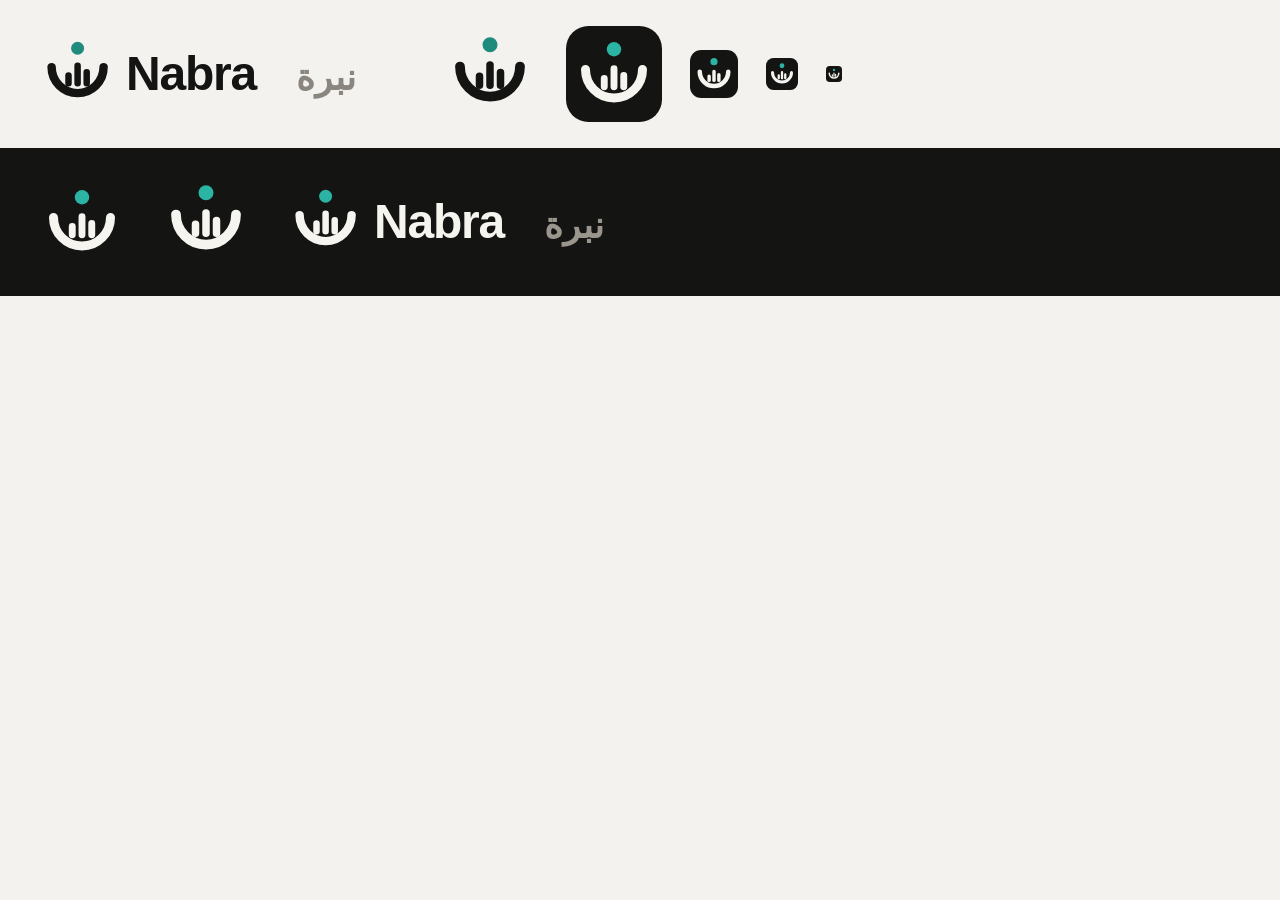
==== brand/preview.html @ f659e8e6 "Brand: noon (ن) logo mark, wordmark, app icon, social preview; used in app, tray and README Co-Autho" ====
<!doctype html>
<meta charset="utf-8">
<style>
  body { margin: 0; font-family: "Segoe UI", sans-serif; background: #f3f2ef; }
  .row { display: flex; gap: 28px; align-items: center; padding: 26px 34px; }
  .dark { background: #141413; }
  img { display: block; }
  .chip { display: flex; align-items: center; gap: 8px; font: 700 20px "Segoe UI"; color: #1f1e1c; }
</style>
<div class="row">
  <img src="nabra-logo.svg" width="380" height="96">
  <img src="nabra-mark.svg" width="96" height="96">
  <img src="nabra-app-icon.svg" width="96" height="96">
  <img src="nabra-app-icon.svg" width="48" height="48">
  <img src="nabra-app-icon.svg" width="32" height="32">
  <img src="nabra-app-icon.svg" width="16" height="16">
</div>
<div class="row dark">
  <img src="nabra-app-icon.svg" width="96" height="96">
  <img src="nabra-mark-dark.svg" width="96" height="96">
  <img src="nabra-logo-dark.svg" width="380" height="96">
</div>
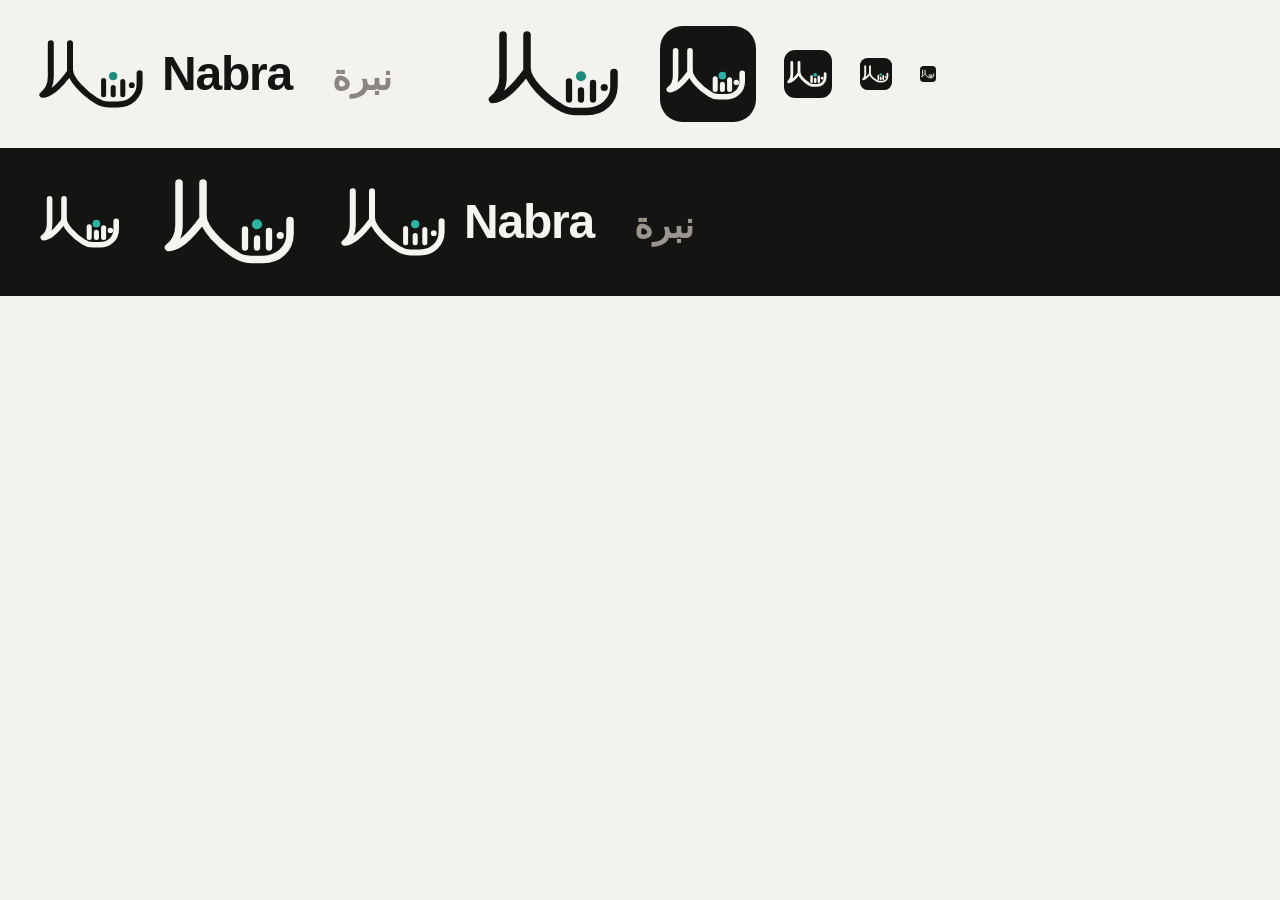
==== commit 72a36e6b: "New logo from the founder's sketch (لا strokes into a listening bowl); release script: check exit co" ====
--- a/brand/preview.html
+++ b/brand/preview.html
@@ -8,8 +8,8 @@
   .chip { display: flex; align-items: center; gap: 8px; font: 700 20px "Segoe UI"; color: #1f1e1c; }
 </style>
 <div class="row">
-  <img src="nabra-logo.svg" width="380" height="96">
-  <img src="nabra-mark.svg" width="96" height="96">
+  <img src="nabra-logo.svg" width="420" height="96">
+  <img src="nabra-mark.svg" width="150" height="96">
   <img src="nabra-app-icon.svg" width="96" height="96">
   <img src="nabra-app-icon.svg" width="48" height="48">
   <img src="nabra-app-icon.svg" width="32" height="32">
@@ -17,6 +17,6 @@
 </div>
 <div class="row dark">
   <img src="nabra-app-icon.svg" width="96" height="96">
-  <img src="nabra-mark-dark.svg" width="96" height="96">
-  <img src="nabra-logo-dark.svg" width="380" height="96">
+  <img src="nabra-mark-dark.svg" width="150" height="96">
+  <img src="nabra-logo-dark.svg" width="420" height="96">
 </div>
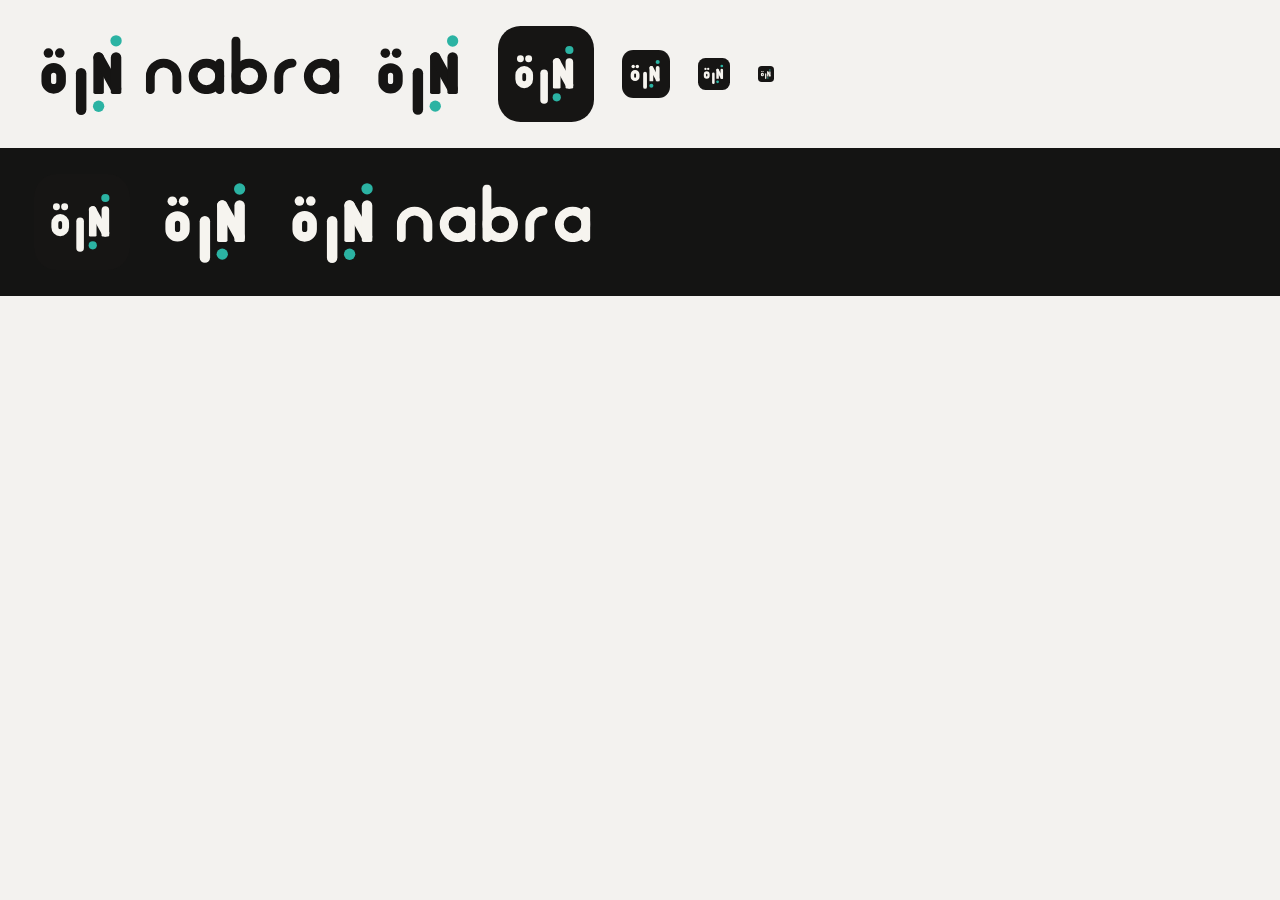
==== commit e57e68a9: "New logo: نبرة in rounded bars with a Latin N (mark) + nabra wordmark (lockup), black and teal Co-Au" ====
--- a/brand/preview.html
+++ b/brand/preview.html
@@ -8,8 +8,8 @@
   .chip { display: flex; align-items: center; gap: 8px; font: 700 20px "Segoe UI"; color: #1f1e1c; }
 </style>
 <div class="row">
-  <img src="nabra-logo.svg" width="420" height="96">
-  <img src="nabra-mark.svg" width="150" height="96">
+  <img src="nabra-logo.svg" width="309" height="96">
+  <img src="nabra-mark.svg" width="99" height="96">
   <img src="nabra-app-icon.svg" width="96" height="96">
   <img src="nabra-app-icon.svg" width="48" height="48">
   <img src="nabra-app-icon.svg" width="32" height="32">
@@ -17,6 +17,6 @@
 </div>
 <div class="row dark">
   <img src="nabra-app-icon.svg" width="96" height="96">
-  <img src="nabra-mark-dark.svg" width="150" height="96">
-  <img src="nabra-logo-dark.svg" width="420" height="96">
+  <img src="nabra-mark-dark.svg" width="99" height="96">
+  <img src="nabra-logo-dark.svg" width="309" height="96">
 </div>
